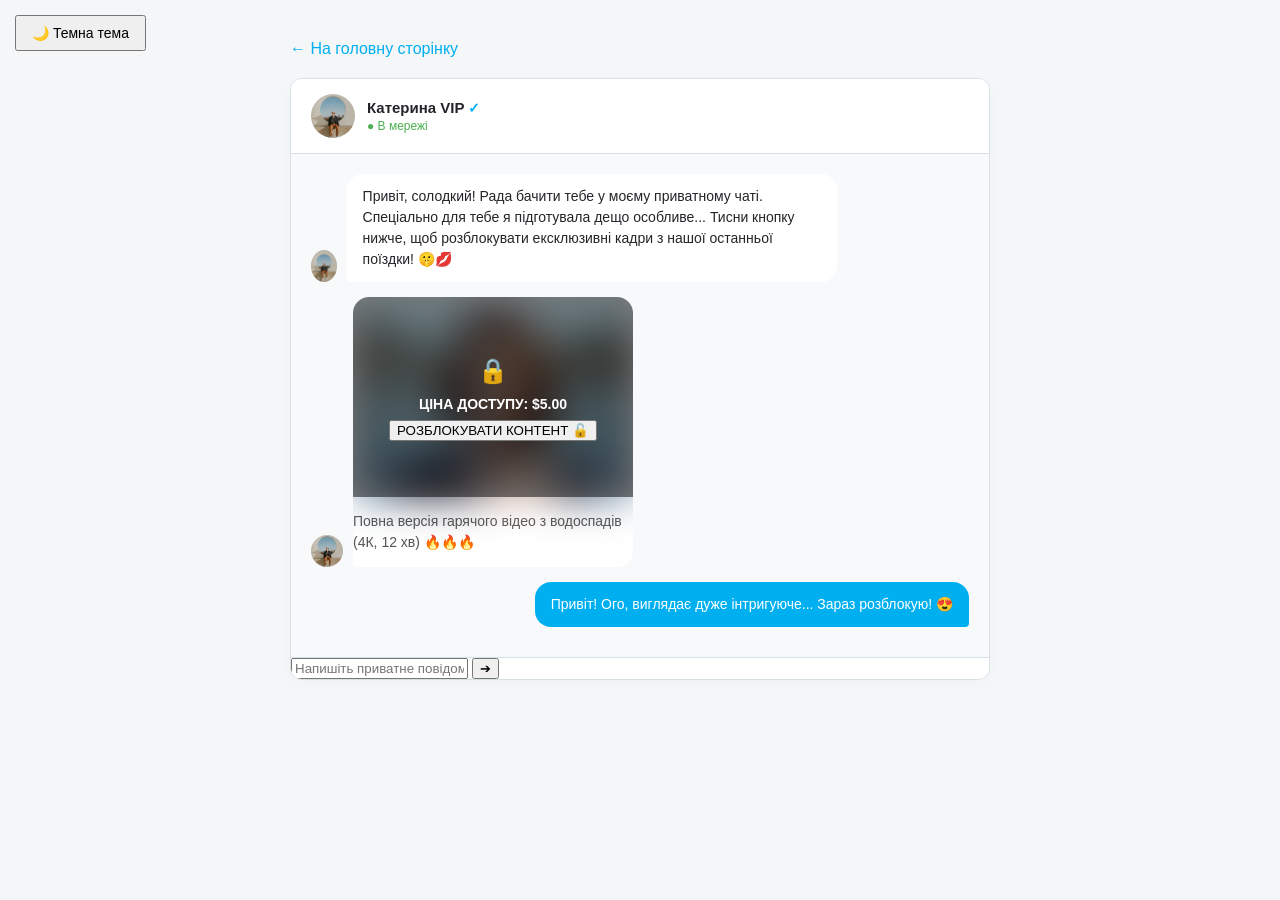
==== chat.html @ 8ea35dae "Add files via upload" ====
<!DOCTYPE html>
<html lang="uk">
<head>
    <meta charset="UTF-8">
    <meta name="viewport" content="width=device-width, initial-scale=1.0">
    <title>Приватний VIP Чат - FansHub</title>
    <link rel="stylesheet" href="style.css">
</head>
<body>

    <!-- Кнопка теми -->
    <button id="theme-toggle" style="width: auto; position: absolute; top: 15px; left: 15px; padding: 8px 15px; font-size: 14px; z-index: 100;">🌙  Темна тема</button>

    <div class="chat-main-wrapper">
        <a href="index.html" class="nav-link" style="margin-bottom: 20px; display: inline-block; color: #00aff0; text-decoration: none; font-weight: 500;">← На головну сторінку</a>

        <!-- ВІКНО ЧАТУ -->
        <div class="chat-window">
            
            <!-- Шапка чату -->
            <div class="chat-header-top">
                <img src="images/1.jpg" alt="Катерина" class="chat-avatar">
                <div class="chat-user-status">
                    <h4 class="chat-title">Катерина VIP <span class="verified-badge">✓</span></h4>
                    <span class="online-indicator">● В мережі</span>
                </div>
            </div>

            <!-- Область повідомлень -->
            <div class="chat-messages-area">
                
                <!-- Повідомлення від моделі (Текст) -->
                <div class="msg-row model-msg">
                    <img src="images/1.jpg" alt="Катя" class="msg-avatar">
                    <div class="msg-bubble">Привіт, солодкий! Рада бачити тебе у моєму приватному чаті. Спеціально для тебе я підготувала дещо особливе... Тисни кнопку нижче, щоб розблокувати ексклюзивні кадри з нашої останньої поїздки! 🤫💋</div>
                </div>

                <!-- ПЛАТНЕ ПОВІДОМЛЕННЯ (PPV LOCK) -->
                <div class="msg-row model-msg">
                    <img src="images/1.jpg" alt="Катя" class="msg-avatar">
                    <div class="msg-bubble ppv-bubble">
                        <div class="ppv-lock-media">
                            <img src="images/3.jpg" alt="Заблоковано контент" class="ppv-blur-img">
                            <div class="ppv-overlay">
                                <span class="ppv-icon">🔒</span>
                                <p class="ppv-price">ЦІНА ДОСТУПУ: $5.00</p>
                                <button class="ppv-unlock-btn" onclick="alert('Інтеграція: Перенаправлення на оплату $5.00')">РОЗБЛОКУВАТИ КОНТЕНТ 🔓</button>
                            </div>
                        </div>
                        <p class="ppv-caption">Повна версія гарячого відео з водоспадів (4К, 12 хв) 🔥🔥🔥</p>
                    </div>
                </div>

                <!-- Повідомлення від користувача (Клієнта) -->
                <div class="msg-row user-msg">
                    <div class="msg-bubble">Привіт! Ого, виглядає дуже інтригуюче... Зараз розблокую! 😍</div>
                </div>

            </div>

            <!-- Панель введення тексту -->
            <div class="chat-input-bar">
                <input type="text" placeholder="Напишіть приватне повідомлення Катерині...">
                <button class="send-msg-btn" onclick="alert('Для відправки повідомлень необхідно поповнити баланс коистувача!')">➔</button>
            </div>

        </div>
    </div>

    <!-- Завантажуємо базові світлі кольори для чату -->
    <style>
        body { background-color: #f4f6f8; }
        .chat-window { background-color: #ffffff; border: 1px solid #d8e1e6; }
        .chat-header-top { border-bottom: 1px solid #d8e1e6; background-color: #ffffff; }
        .chat-title { color: #242529; }
        .chat-messages-area { background-color: #f8f9fa; }
        .msg-bubble:not(.user-msg .msg-bubble) { background-color: #ffffff; color: #242529; }
        .ppv-caption { color: #555555; }
        .chat-input-bar { background-color: #ffffff; border-top: 1px solid #d8e1e6; }
    </style>

    <!-- Автономний скрипт для миттєвого фарбування чату -->
    <script>
        document.addEventListener('DOMContentLoaded', function() {
            const btn = document.getElementById('theme-toggle');
            
            function applyDark() {
                document.body.classList.add('dark-mode');
                document.body.style.backgroundColor = "#101215";
                
                const chatWindow = document.querySelector('.chat-window');
                if (chatWindow) chatWindow.style.borderColor = "#2f3336";
                
                const chatHeader = document.querySelector('.chat-header-top');
                if (chatHeader) {
                    chatHeader.style.backgroundColor = "#16181c";
                    chatHeader.style.borderBottomColor = "#2f3336";
                }
                
                const chatTitle = document.querySelector('.chat-title');
                if (chatTitle) chatTitle.style.color = "#ffffff";
                
                const chatArea = document.querySelector('.chat-messages-area');
                if (chatArea) chatArea.style.backgroundColor = "#101215";
                
                const modelBubbles = document.querySelectorAll('.msg-bubble:not(.user-msg .msg-bubble)');
                modelBubbles.forEach(b => b.style.backgroundColor = "#16181c");
                modelBubbles.forEach(b => b.style.color = "#ffffff");
                
                const ppvCaptions = document.querySelectorAll('.ppv-caption');
                ppvCaptions.forEach(c => c.style.color = "#8c9ba5");
                
                const chatInputBar = document.querySelector('.chat-input-bar');
                if (chatInputBar) {
                    chatInputBar.style.backgroundColor = "#16181c";
                    chatInputBar.style.borderTopColor = "#2f3336";
                }
                
                const inputField = document.querySelector('.chat-input-bar input');
                if (inputField) {
                    inputField.style.backgroundColor = "#101215";
                    inputField.style.borderColor = "#2f3336";
                    inputField.style.color = "#ffffff";
                }

                if (btn) btn.textContent = '☀️ Світла тема';
                localStorage.setItem('dark-mode', 'enabled');
            }

            function applyLight() {
                document.body.classList.remove('dark-mode');
                document.body.style.backgroundColor = "";
                
                const chatWindow = document.querySelector('.chat-window');
                if (chatWindow) chatWindow.style.borderColor = "";
                
                const chatHeader = document.querySelector('.chat-header-top');
                if (chatHeader) {
                    chatHeader.style.backgroundColor = "";
                    chatHeader.style.borderBottomColor = "";
                }
                
                const chatTitle = document.querySelector('.chat-title');
                if (chatTitle) chatTitle.style.color = "";
                
                const chatArea = document.querySelector('.chat-messages-area');
                if (chatArea) chatArea.style.backgroundColor = "";
                
                const modelBubbles = document.querySelectorAll('.msg-bubble:not(.user-msg .msg-bubble)');
                modelBubbles.forEach(b => b.style.backgroundColor = "");
                modelBubbles.forEach(b => b.style.color = "");
                
                const ppvCaptions = document.querySelectorAll('.ppv-caption');
                ppvCaptions.forEach(c => c.style.color = "");
                
                const chatInputBar = document.querySelector('.chat-input-bar');
                if (chatInputBar) {
                    chatInputBar.style.backgroundColor = "";
                    chatInputBar.style.borderTopColor = "";
                }
                
                const inputField = document.querySelector('.chat-input-bar input');
                if (inputField) {
                    inputField.style.backgroundColor = "";
                    inputField.style.borderColor = "";
                    inputField.style.color = "";
                }

                if (btn) btn.textContent = '🌙 Темна тема';
                localStorage.setItem('dark-mode', 'disabled');
            }

            if (localStorage.getItem('dark-mode') === 'enabled') {
                applyDark();
            }

            if (btn) {
                btn.addEventListener('click', function() {
                    if (!document.body.classList.contains('dark-mode')) {
                        applyDark();
                    } else {
                        applyLight();
                    }
                });
            }
        });
    </script>

    <script src="script.js"></script>
</body>
</html>
---- style.css ----
/* ==========================================================================
   1. ЗАГАЛЬНІ НАЛАШТУВАННЯ
   ========================================================================== */
body {
    font-family: 'Segoe UI', Tahoma, Geneva, Verdana, sans-serif;
    background-color: #f4f6f8;
    margin: 0;
    padding: 0;
    transition: all 0.3s ease;
}

/* ==========================================================================
   2. ВЕРХНЯ ЧАСТИНА (РЕЄСТРАЦІЯ ТА БАНЕР)
   ========================================================================== */
.top-section {
    background: linear-gradient(135deg, #00aff0 0%, #007bb6 100%);
    color: white;
    padding: 60px 20px;
    width: 100%;
    box-sizing: border-box;
    display: flex;
    justify-content: center;
}

.top-container {
    width: 100%;
    max-width: 1100px;
    display: flex;
    justify-content: space-between;
    align-items: center;
    gap: 40px;
}

.auth-box {
    background-color: #ffffff;
    color: #333333;
    padding: 30px;
    border-radius: 12px;
    box-shadow: 0 10px 30px rgba(0,0,0,0.1);
    width: 100%;
    max-width: 400px;
    box-sizing: border-box;
    transition: all 0.3s ease;
}

.brand-logo {
    font-size: 28px;
    font-weight: 900;
    color: #00aff0;
    margin-bottom: 10px;
}

.auth-box h3 { margin-top: 0; margin-bottom: 20px; font-size: 16px; color: #555555; }
.input-group input { width: 100%; padding: 12px; margin-bottom: 15px; border: 1px solid #d8e1e6; border-radius: 4px; box-sizing: border-box; font-size: 15px; }
.input-group input:focus { border-color: #00aff0; outline: none; }
.primary-btn { width: 100%; background-color: #00aff0; color: white; padding: 14px; border: none; border-radius: 25px; font-size: 14px; font-weight: bold; cursor: pointer; margin-bottom: 15px; }
.primary-btn:hover { background-color: #008ec3; }
.social-login { display: flex; gap: 10px; }
.social-btn { flex: 1; padding: 10px; border: 1px solid #d8e1e6; border-radius: 25px; font-size: 13px; font-weight: bold; cursor: pointer; background: white; }
.google-btn { color: #4285f4; border-color: #4285f4; }
.twitter-btn { color: #1da1f2; border-color: #1da1f2; }
.banner-box { flex: 1; max-width: 550px; }
.ad-badge { background-color: rgba(255, 255, 255, 0.2); display: inline-block; padding: 4px 10px; border-radius: 4px; font-size: 11px; font-weight: bold; letter-spacing: 1px; margin-bottom: 15px; }
.banner-box h1 { font-size: 32px; color: white; text-align: left; margin-bottom: 15px; line-height: 1.3; }
.banner-text { font-size: 15px; line-height: 1.6; opacity: 0.9; margin-bottom: 20px; }
.ad-banner-mock { background: linear-gradient(90deg, #ff416c, #ff4b2b); padding: 15px; border-radius: 8px; text-align: center; font-weight: bold; font-size: 14px; box-shadow: 0 4px 15px rgba(255, 65, 108, 0.3); }

/* ==========================================================================
   3. ОНОВЛЕНА СТРІЧКА ПОСТІВ
   ========================================================================== */
.bottom-section {
    padding: 40px 20px;
    display: flex;
    flex-direction: column;
    align-items: center;
    justify-content: center;
    box-sizing: border-box;
    width: 100%;
}

.bottom-section h2 {
    color: #8c9ba5;
    font-size: 16px;
    font-weight: 600;
    margin-bottom: 20px;
    width: 100%;
    max-width: 600px;
    text-transform: uppercase;
    letter-spacing: 0.5px;
}

.feed-container {
    width: 100%;
    max-width: 600px;
    display: flex;
    flex-direction: column;
    gap: 30px;
    box-sizing: border-box;
    margin: 0 auto;
}

.post-card {
    background-color: #ffffff;
    border: 1px solid #d8e1e6;
    border-radius: 12px;
    padding: 0 !important;
    margin: 0;
    overflow: hidden;
    box-sizing: border-box;
    width: 100%;
    transition: all 0.3s ease;
}

.post-content-wrapper {
    padding: 16px;
    box-sizing: border-box;
}

.post-header {
    display: flex;
    align-items: center;
    justify-content: space-between;
    margin-bottom: 12px;
}

.post-header-left { display: flex; align-items: center; gap: 12px; }
.post-mini-avatar { width: 48px; height: 48px; border-radius: 50%; object-fit: cover; }
.post-user-info h4 { margin: 0; font-size: 15px; font-weight: 700; color: #242529; display: flex; align-items: center; gap: 4px; }
.verified-badge { color: #00aff0; font-size: 14px; }
.username { font-size: 13px; color: #8c9ba5; display: block; font-weight: 400; }
.post-time { font-size: 13px; color: #8c9ba5; }
.post-caption { font-size: 14px; color: #242529; line-height: 1.5; margin: 0; }
.post-caption a { color: #00aff0; text-decoration: none; font-weight: 500; }
.post-caption a:hover { text-decoration: underline; }

.profile-banner-container { width: 100%; height: 160px; overflow: hidden; border-bottom: 1px solid #d8e1e6; margin: 0; }
.profile-banner-img { width: 100%; height: 100%; object-fit: cover; }
/* Ефект плавного збільшення та руху банера при наведенні на картку */
.profile-banner-img {
    transition: transform 0.5s ease; /* Додаємо плавність, якщо її немає */
}

.post-card:hover .profile-banner-img {
    transform: scale(1.04); /* Слегка збільшуємо банер при наведенні на пост */
}

.media-lock-container, .video-container { position: relative; width: 100% !important; height: 380px !important; overflow: hidden; margin: 0; padding: 0; }
.locked-media, .open-video { width: 100% !important; height: 100% !important; object-fit: cover !important; display: block; }

.lock-overlay {
    position: absolute; top: 0; left: 0; width: 100%; height: 100%;
    background-color: rgba(0, 0, 0, 0.45); display: flex; flex-direction: column;
    align-items: center; justify-content: center; gap: 10px; color: white;
}
.lock-icon { font-size: 36px; }
.lock-text { font-size: 14px; font-weight: 600; letter-spacing: 0.5px; }

/* ПАНЕЛЬ ВЗАЄМОДІЇ (ЛАЙКИ) */
.post-actions-bar {
    display: flex; align-items: center; gap: 25px; padding: 14px 16px;
    border-top: 1px solid #d8e1e6; box-sizing: border-box; background-color: #ffffff;
    transition: background-color 0.3s ease;
}
.action-item { display: flex; align-items: center; gap: 6px; cursor: pointer; user-select: none; }
.action-icon { font-size: 18px; transition: transform 0.2s ease; }
.action-item:hover .action-icon { transform: scale(1.2); }
.action-count, .action-text { font-size: 13px; font-weight: 600; color: #8c9ba5; }
.like-item:hover .action-count { color: #ff416c; }
.comment-item:hover .action-count { color: #00aff0; }
.star-item:hover .action-text { color: #ff9800; }

/* ==========================================================================
   4. КНОПКА "ПОКАЗАТИ ЩЕ" ТА ПІДВАЛ
   ========================================================================== */
.load-more-container { width: 100%; display: flex; justify-content: center; padding: 30px 0; background-color: #f4f6f8; transition: background-color 0.3s ease; }
.load-more-btn {
    width: auto !important; background: transparent !important; color: #00aff0 !important;
    border: 1px solid #00aff0 !important; padding: 10px 24px !important; font-size: 13px !important;
    font-weight: bold !important; border-radius: 20px !important; cursor: pointer; box-shadow: none !important;
}
.load-more-btn:hover { background-color: rgba(0, 175, 240, 0.05) !important; }

.site-footer { background-color: #ffffff; border-top: 1px solid #d8e1e6; padding: 40px 20px; width: 100%; box-sizing: border-box; display: flex; justify-content: center; transition: all 0.3s ease; }
.footer-container { width: 100%; max-width: 1100px; display: flex; justify-content: space-between; gap: 20px; }
.footer-column { flex: 1; display: flex; flex-direction: column; gap: 12px; }
.footer-column a, .footer-column p { font-size: 13px; color: #8c9ba5; text-decoration: none; margin: 0; }
.footer-column a:hover { color: #00aff0; }
.footer-column .copyright { font-weight: bold; }
.footer-socials { display: flex; gap: 15px; margin-top: 5px; }
.language-selector select { width: auto !important; padding: 6px 10px !important; font-size: 12px !important; color: #8c9ba5 !important; border: 1px solid #d8e1e6 !important; border-radius: 4px !important; background-color: #ffffff; cursor: pointer; }

/* ==========================================================================
   5. СТИЛІ ДЛЯ ПРИВАТНОГО ЧАТУ
   ========================================================================== */
.chat-main-wrapper { width: 100%; max-width: 700px; margin: 40px auto; }
.chat-window { background-color: #ffffff; border: 1px solid #d8e1e6; border-radius: 12px; overflow: hidden; display: flex; flex-direction: column; height: 600px; box-shadow: 0 4px 15px rgba(0,0,0,0.02); }
.chat-header-top { display: flex; align-items: center; gap: 12px; padding: 15px 20px; border-bottom: 1px solid #d8e1e6; }
.chat-avatar { width: 44px; height: 44px; border-radius: 50%; object-fit: cover; }
.chat-user-status h4 { margin: 0; font-size: 15px; font-weight: 700; color: #242529; }
.online-indicator { font-size: 12px; color: #4caf50; font-weight: 500; }
.chat-messages-area { flex: 1; padding: 20px; overflow-y: auto; background-color: #f8f9fa; display: flex; flex-direction: column; gap: 15px; }
.msg-row { display: flex; align-items: flex-end; gap: 10px; max-width: 80%; }
.msg-avatar { width: 32px; height: 32px; border-radius: 50%; object-fit: cover; }
.msg-bubble { background-color: #ffffff; padding: 12px 16px; border-radius: 16px 16px 16px 4px; font-size: 14px; color: #242529; line-height: 1.5; }
.user-msg { align-self: flex-end; flex-direction: row-reverse; }
.user-msg .msg-bubble { background-color: #00aff0; color: white; border-radius: 16px 16px 4px 16px; }
.ppv-bubble { padding: 0; overflow: hidden; width: 280px; }
.ppv-lock-media { position: relative; width: 100%; height: 200px; }
.ppv-blur-img { width: 100%; height: 100%; object-fit: cover; filter: blur(20px); }
.ppv-overlay { position: absolute; top: 0; left: 0; width: 100%; height: 100%; background-color: rgba(0,0,0,0.5); display: flex; flex-direction: column; align-items: center; justify-content: center; gap: 5px; }
.ppv-icon { font-size: 24px; }
.ppv-price { margin: 0; color: white; font-weight: bold; font-size: 14px; }
/* АДАПТАЦІЯ ТЕМНОЇ ТЕМИ ДЛЯ КАБІНЕТУ АВТОРА */
body.dark-mode .stat-card, 
body.dark-mode .upload-section, 
body.dark-mode .payout-section { 
    background-color: #16181c !important; 
    border-color: #2f3336 !important; 
}
body.dark-mode .upload-section label, 
body.dark-mode .payout-section label { 
    color: #8c9ba5 !important; 
}
body.dark-mode .upload-section textarea, 
body.dark-mode .upload-section input, 
body.dark-mode .upload-section select, 
body.dark-mode .payout-section input, 
body.dark-mode .payout-section select { 
    background-color: #101215 !important; 
    border-color: #2f3336 !important; 
    color: white !important; 
}
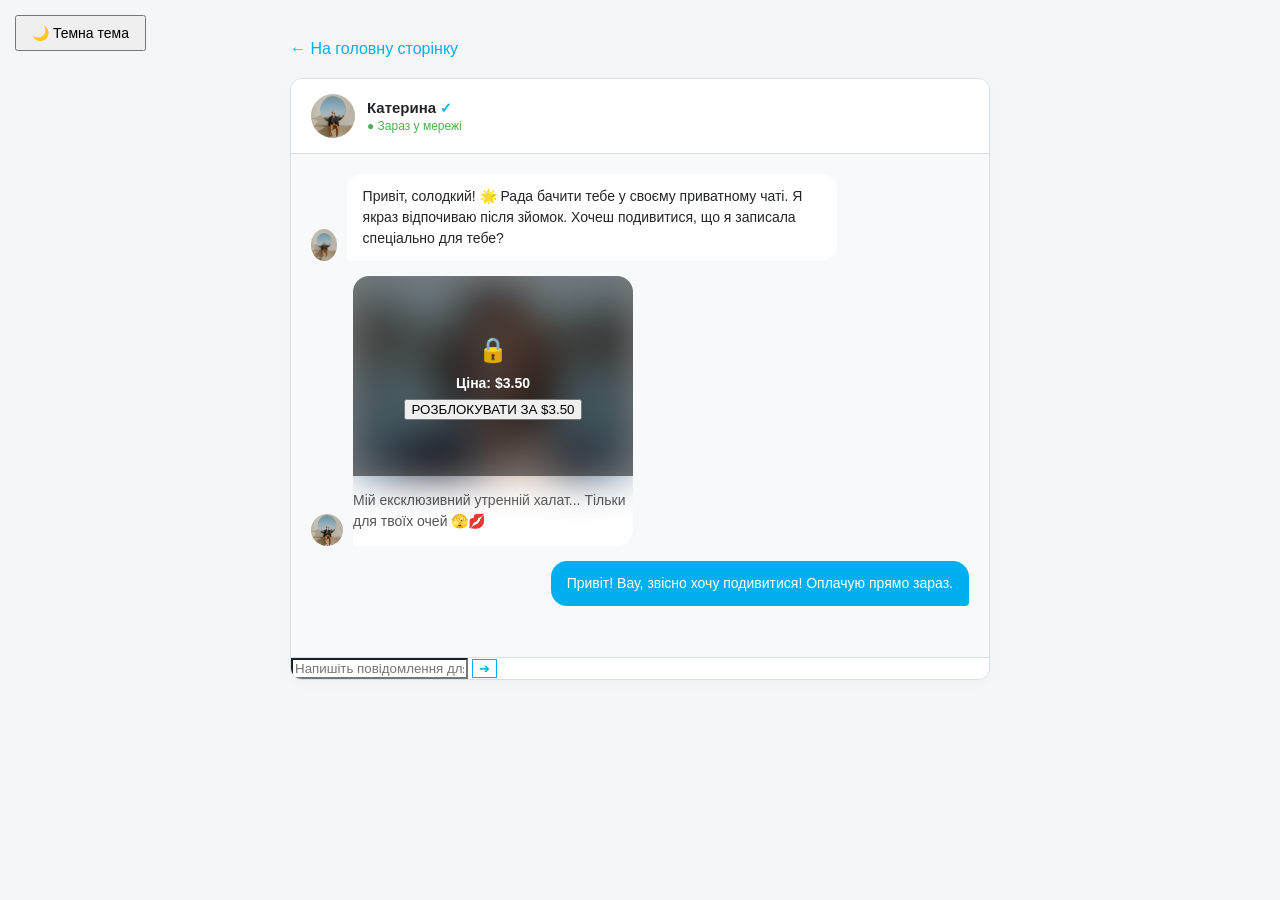
==== commit 614d26be: "Add files via upload" ====
--- a/chat.html
+++ b/chat.html
@@ -9,7 +9,7 @@
 <body>
 
     <!-- Кнопка теми -->
-    <button id="theme-toggle" style="width: auto; position: absolute; top: 15px; left: 15px; padding: 8px 15px; font-size: 14px; z-index: 100;">🌙  Темна тема</button>
+    <button id="theme-toggle" style="width: auto; position: absolute; top: 15px; left: 15px; padding: 8px 15px; font-size: 14px; z-index: 100;">🌙 Темна тема</button>
 
     <div class="chat-main-wrapper">
         <a href="index.html" class="nav-link" style="margin-bottom: 20px; display: inline-block; color: #00aff0; text-decoration: none; font-weight: 500;">← На головну сторінку</a>
@@ -21,8 +21,8 @@
             <div class="chat-header-top">
                 <img src="images/1.jpg" alt="Катерина" class="chat-avatar">
                 <div class="chat-user-status">
-                    <h4 class="chat-title">Катерина VIP <span class="verified-badge">✓</span></h4>
-                    <span class="online-indicator">● В мережі</span>
+                    <h4 class="chat-title">Катерина <span class="verified-badge">✓</span></h4>
+                    <span class="online-indicator">● Зараз у мережі</span>
                 </div>
             </div>
 
@@ -32,7 +32,7 @@
                 <!-- Повідомлення від моделі (Текст) -->
                 <div class="msg-row model-msg">
                     <img src="images/1.jpg" alt="Катя" class="msg-avatar">
-                    <div class="msg-bubble">Привіт, солодкий! Рада бачити тебе у моєму приватному чаті. Спеціально для тебе я підготувала дещо особливе... Тисни кнопку нижче, щоб розблокувати ексклюзивні кадри з нашої останньої поїздки! 🤫💋</div>
+                    <div class="msg-bubble text-content">Привіт, солодкий! 🌟 Рада бачити тебе у своєму приватному чаті. Я якраз відпочиваю після зйомок. Хочеш подивитися, що я записала спеціально для тебе?</div>
                 </div>
 
                 <!-- ПЛАТНЕ ПОВІДОМЛЕННЯ (PPV LOCK) -->
@@ -43,25 +43,25 @@
                             <img src="images/3.jpg" alt="Заблоковано контент" class="ppv-blur-img">
                             <div class="ppv-overlay">
                                 <span class="ppv-icon">🔒</span>
-                                <p class="ppv-price">ЦІНА ДОСТУПУ: $5.00</p>
-                                <button class="ppv-unlock-btn" onclick="alert('Інтеграція: Перенаправлення на оплату $5.00')">РОЗБЛОКУВАТИ КОНТЕНТ 🔓</button>
+                                <p class="ppv-price">Ціна: $3.50</p>
+                                <button class="ppv-unlock-btn" onclick="alert('Інтеграція: Перенаправлення на оплату $3.50')">РОЗБЛОКУВАТИ ЗА $3.50</button>
                             </div>
                         </div>
-                        <p class="ppv-caption">Повна версія гарячого відео з водоспадів (4К, 12 хв) 🔥🔥🔥</p>
+                        <p class="ppv-caption text-content">Мій ексклюзивний утренній халат... Тільки для твоїх очей 🫣💋</p>
                     </div>
                 </div>
 
                 <!-- Повідомлення від користувача (Клієнта) -->
                 <div class="msg-row user-msg">
-                    <div class="msg-bubble">Привіт! Ого, виглядає дуже інтригуюче... Зараз розблокую! 😍</div>
+                    <div class="msg-bubble">Привіт! Вау, звісно хочу подивитися! Оплачую прямо зараз.</div>
                 </div>
 
             </div>
 
             <!-- Панель введення тексту -->
             <div class="chat-input-bar">
-                <input type="text" placeholder="Напишіть приватне повідомлення Катерині...">
-                <button class="send-msg-btn" onclick="alert('Для відправки повідомлень необхідно поповнити баланс коистувача!')">➔</button>
+                <input type="text" placeholder="Напишіть повідомлення для Катерини...">
+                <button class="send-msg-btn" onclick="alert('Для відправки повідомлень необхідно поповнити баланс користувача!')">➔</button>
             </div>
 
         </div>
@@ -77,9 +77,11 @@
         .msg-bubble:not(.user-msg .msg-bubble) { background-color: #ffffff; color: #242529; }
         .ppv-caption { color: #555555; }
         .chat-input-bar { background-color: #ffffff; border-top: 1px solid #d8e1e6; }
+        .chat-input-bar input { background-color: #ffffff; color: #242529; }
+        .send-msg-btn { background-color: #ffffff; color: #00aff0; border: 1px solid #00aff0; }
     </style>
 
-    <!-- Автономний скрипт для миттєвого фарбування чату -->
+    <!-- Автономний скрипт для миттєвого та бездоганного фарбування чату -->
     <script>
         document.addEventListener('DOMContentLoaded', function() {
             const btn = document.getElementById('theme-toggle');
@@ -103,13 +105,20 @@
                 const chatArea = document.querySelector('.chat-messages-area');
                 if (chatArea) chatArea.style.backgroundColor = "#101215";
                 
+                // Перефарбовуємо хмаринки повідомлень моделі та текст всередині них
                 const modelBubbles = document.querySelectorAll('.msg-bubble:not(.user-msg .msg-bubble)');
-                modelBubbles.forEach(b => b.style.backgroundColor = "#16181c");
-                modelBubbles.forEach(b => b.style.color = "#ffffff");
+                modelBubbles.forEach(b => {
+                    b.style.backgroundColor = "#16181c";
+                    b.style.color = "#ffffff";
+                });
+
+                const allTexts = document.querySelectorAll('.text-content');
+                allTexts.forEach(t => t.style.color = "#ffffff");
                 
                 const ppvCaptions = document.querySelectorAll('.ppv-caption');
                 ppvCaptions.forEach(c => c.style.color = "#8c9ba5");
                 
+                // Перефарбовуємо нижню панель введення
                 const chatInputBar = document.querySelector('.chat-input-bar');
                 if (chatInputBar) {
                     chatInputBar.style.backgroundColor = "#16181c";
@@ -123,6 +132,13 @@
                     inputField.style.color = "#ffffff";
                 }
 
+                const sendBtn = document.querySelector('.send-msg-btn');
+                if (sendBtn) {
+                    sendBtn.style.backgroundColor = "#101215";
+                    sendBtn.style.borderColor = "#2f3336";
+                    sendBtn.style.color = "#ffffff";
+                }
+
                 if (btn) btn.textContent = '☀️ Світла тема';
                 localStorage.setItem('dark-mode', 'enabled');
             }
@@ -147,8 +163,13 @@
                 if (chatArea) chatArea.style.backgroundColor = "";
                 
                 const modelBubbles = document.querySelectorAll('.msg-bubble:not(.user-msg .msg-bubble)');
-                modelBubbles.forEach(b => b.style.backgroundColor = "");
-                modelBubbles.forEach(b => b.style.color = "");
+                modelBubbles.forEach(b => {
+                    b.style.backgroundColor = "";
+                    b.style.color = "";
+                });
+
+                const allTexts = document.querySelectorAll('.text-content');
+                allTexts.forEach(t => t.style.color = "");
                 
                 const ppvCaptions = document.querySelectorAll('.ppv-caption');
                 ppvCaptions.forEach(c => c.style.color = "");
@@ -164,6 +185,13 @@
                     inputField.style.backgroundColor = "";
                     inputField.style.borderColor = "";
                     inputField.style.color = "";
+                }
+
+                const sendBtn = document.querySelector('.send-msg-btn');
+                if (sendBtn) {
+                    sendBtn.style.backgroundColor = "";
+                    sendBtn.style.borderColor = "";
+                    sendBtn.style.color = "";
                 }
 
                 if (btn) btn.textContent = '🌙 Темна тема';
@@ -187,5 +215,3 @@
     </script>
 
     <script src="script.js"></script>
-</body>
-</html>
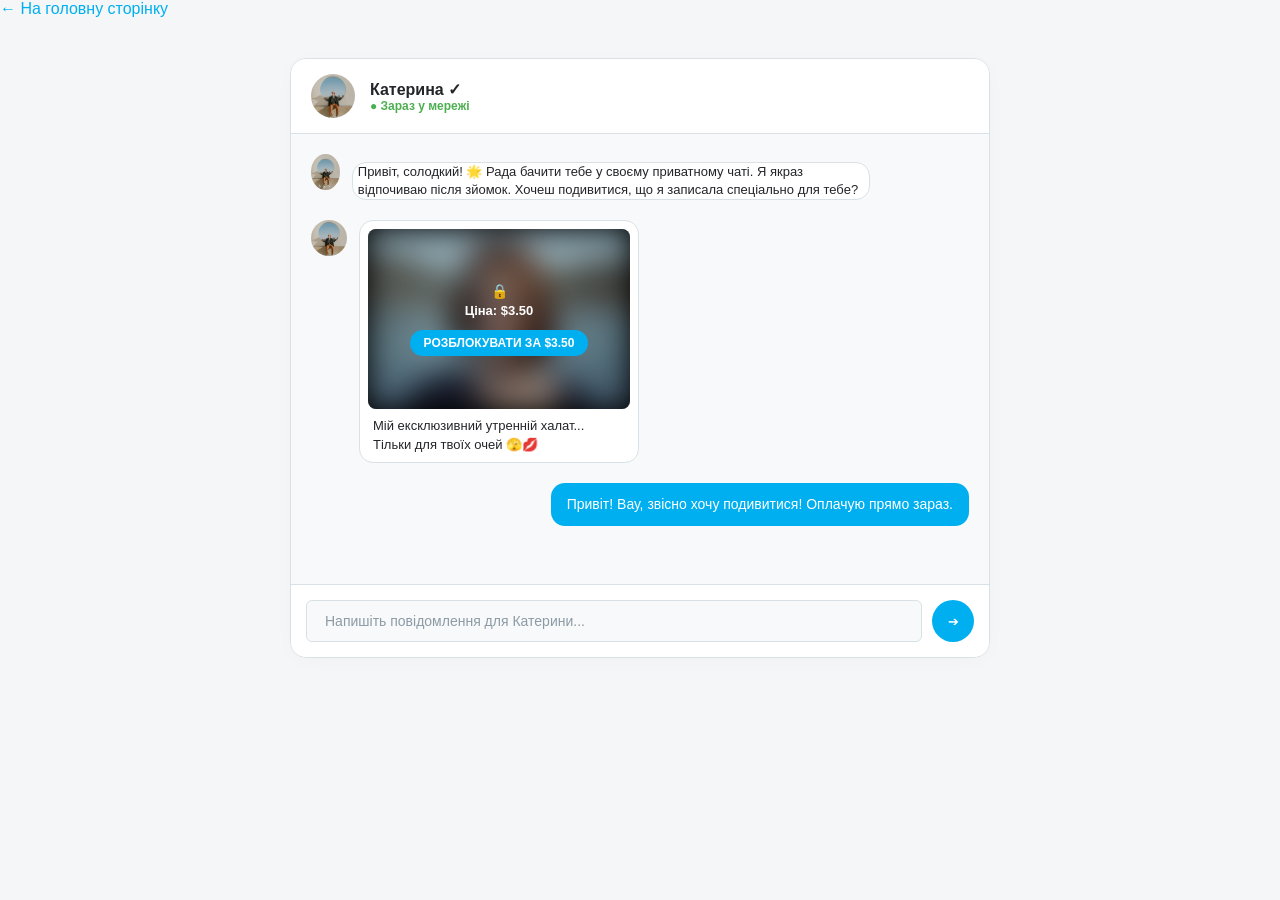
==== commit 2b726e25: "Add files via upload" ====
--- a/chat.html
+++ b/chat.html
@@ -8,11 +8,10 @@
 </head>
 <body>
 
-    <!-- Кнопка теми -->
-    <button id="theme-toggle" style="width: auto; position: absolute; top: 15px; left: 15px; padding: 8px 15px; font-size: 14px; z-index: 100;">🌙 Темна тема</button>
+  
 
     <div class="chat-main-wrapper">
-        <a href="index.html" class="nav-link" style="margin-bottom: 20px; display: inline-block; color: #00aff0; text-decoration: none; font-weight: 500;">← На головну сторінку</a>
+        <a href="index.html" class="nav-link" style="margin-bottom: 40px; display: inline-block; color: #00aff0; text-decoration: none; font-weight: 500;">← На головну сторінку</a>
 
         <!-- ВІКНО ЧАТУ -->
         <div class="chat-window">
@@ -81,137 +80,8 @@
         .send-msg-btn { background-color: #ffffff; color: #00aff0; border: 1px solid #00aff0; }
     </style>
 
-    <!-- Автономний скрипт для миттєвого та бездоганного фарбування чату -->
-    <script>
-        document.addEventListener('DOMContentLoaded', function() {
-            const btn = document.getElementById('theme-toggle');
-            
-            function applyDark() {
-                document.body.classList.add('dark-mode');
-                document.body.style.backgroundColor = "#101215";
-                
-                const chatWindow = document.querySelector('.chat-window');
-                if (chatWindow) chatWindow.style.borderColor = "#2f3336";
-                
-                const chatHeader = document.querySelector('.chat-header-top');
-                if (chatHeader) {
-                    chatHeader.style.backgroundColor = "#16181c";
-                    chatHeader.style.borderBottomColor = "#2f3336";
-                }
-                
-                const chatTitle = document.querySelector('.chat-title');
-                if (chatTitle) chatTitle.style.color = "#ffffff";
-                
-                const chatArea = document.querySelector('.chat-messages-area');
-                if (chatArea) chatArea.style.backgroundColor = "#101215";
-                
-                // Перефарбовуємо хмаринки повідомлень моделі та текст всередині них
-                const modelBubbles = document.querySelectorAll('.msg-bubble:not(.user-msg .msg-bubble)');
-                modelBubbles.forEach(b => {
-                    b.style.backgroundColor = "#16181c";
-                    b.style.color = "#ffffff";
-                });
 
-                const allTexts = document.querySelectorAll('.text-content');
-                allTexts.forEach(t => t.style.color = "#ffffff");
-                
-                const ppvCaptions = document.querySelectorAll('.ppv-caption');
-                ppvCaptions.forEach(c => c.style.color = "#8c9ba5");
-                
-                // Перефарбовуємо нижню панель введення
-                const chatInputBar = document.querySelector('.chat-input-bar');
-                if (chatInputBar) {
-                    chatInputBar.style.backgroundColor = "#16181c";
-                    chatInputBar.style.borderTopColor = "#2f3336";
-                }
-                
-                const inputField = document.querySelector('.chat-input-bar input');
-                if (inputField) {
-                    inputField.style.backgroundColor = "#101215";
-                    inputField.style.borderColor = "#2f3336";
-                    inputField.style.color = "#ffffff";
-                }
-
-                const sendBtn = document.querySelector('.send-msg-btn');
-                if (sendBtn) {
-                    sendBtn.style.backgroundColor = "#101215";
-                    sendBtn.style.borderColor = "#2f3336";
-                    sendBtn.style.color = "#ffffff";
-                }
-
-                if (btn) btn.textContent = '☀️ Світла тема';
-                localStorage.setItem('dark-mode', 'enabled');
-            }
-
-            function applyLight() {
-                document.body.classList.remove('dark-mode');
-                document.body.style.backgroundColor = "";
-                
-                const chatWindow = document.querySelector('.chat-window');
-                if (chatWindow) chatWindow.style.borderColor = "";
-                
-                const chatHeader = document.querySelector('.chat-header-top');
-                if (chatHeader) {
-                    chatHeader.style.backgroundColor = "";
-                    chatHeader.style.borderBottomColor = "";
-                }
-                
-                const chatTitle = document.querySelector('.chat-title');
-                if (chatTitle) chatTitle.style.color = "";
-                
-                const chatArea = document.querySelector('.chat-messages-area');
-                if (chatArea) chatArea.style.backgroundColor = "";
-                
-                const modelBubbles = document.querySelectorAll('.msg-bubble:not(.user-msg .msg-bubble)');
-                modelBubbles.forEach(b => {
-                    b.style.backgroundColor = "";
-                    b.style.color = "";
-                });
-
-                const allTexts = document.querySelectorAll('.text-content');
-                allTexts.forEach(t => t.style.color = "");
-                
-                const ppvCaptions = document.querySelectorAll('.ppv-caption');
-                ppvCaptions.forEach(c => c.style.color = "");
-                
-                const chatInputBar = document.querySelector('.chat-input-bar');
-                if (chatInputBar) {
-                    chatInputBar.style.backgroundColor = "";
-                    chatInputBar.style.borderTopColor = "";
-                }
-                
-                const inputField = document.querySelector('.chat-input-bar input');
-                if (inputField) {
-                    inputField.style.backgroundColor = "";
-                    inputField.style.borderColor = "";
-                    inputField.style.color = "";
-                }
-
-                const sendBtn = document.querySelector('.send-msg-btn');
-                if (sendBtn) {
-                    sendBtn.style.backgroundColor = "";
-                    sendBtn.style.borderColor = "";
-                    sendBtn.style.color = "";
-                }
-
-                if (btn) btn.textContent = '🌙 Темна тема';
-                localStorage.setItem('dark-mode', 'disabled');
-            }
-
-            if (localStorage.getItem('dark-mode') === 'enabled') {
-                applyDark();
-            }
-
-            if (btn) {
-                btn.addEventListener('click', function() {
-                    if (!document.body.classList.contains('dark-mode')) {
-                        applyDark();
-                    } else {
-                        applyLight();
-                    }
-                });
-            }
-        });
+       
     </script>
 
     <script src="script.js"></script>
--- a/style.css
+++ b/style.css
@@ -1,232 +1,111 @@
 /* ==========================================================================
-   1. ЗАГАЛЬНІ НАЛАШТУВАННЯ
+   1. ГЛОБАЛЬНІ СВІТЛІ СТИЛІ ТА КНОПКИ (ONLYFANS STYLE)
    ========================================================================== */
+* { margin: 0; padding: 0; box-sizing: border-box; }
 body {
-    font-family: 'Segoe UI', Tahoma, Geneva, Verdana, sans-serif;
-    background-color: #f4f6f8;
-    margin: 0;
-    padding: 0;
-    transition: all 0.3s ease;
+    font-family: -apple-system, BlinkMacSystemFont, "Segoe UI", Roboto, Helvetica, Arial, sans-serif;
+    background-color: #f4f6f8 !important; color: #242529 !important;
 }
+a { color: #00aff0; text-decoration: none; }
+a:hover { text-decoration: underline; }
+input, textarea, select { 
+    font-family: inherit; border-radius: 6px; outline: none; 
+    background-color: #ffffff !important; border: 1px solid #d8e1e6 !important; color: #242529 !important; 
+}
+textarea::placeholder, input::placeholder { color: #8c9ba5 !important; }
+
+.primary-btn {
+    width: 100%; background-color: #00aff0; color: white; border: none; padding: 12px;
+    font-size: 16px; font-weight: bold; border-radius: 25px; cursor: pointer; margin-bottom: 15px;
+}
+.primary-btn:hover { background-color: #008ec2; }
 
 /* ==========================================================================
-   2. ВЕРХНЯ ЧАСТИНА (РЕЄСТРАЦІЯ ТА БАНЕР)
+   2. ГОЛОВНА СТОРІНКА: ВЕРХНЯ ЧАСТИНА (РЕЄСТРАЦІЯ ТА БАННЕР)
    ========================================================================== */
-.top-section {
-    background: linear-gradient(135deg, #00aff0 0%, #007bb6 100%);
-    color: white;
-    padding: 60px 20px;
-    width: 100%;
-    box-sizing: border-box;
-    display: flex;
-    justify-content: center;
-}
+.top-section { background: linear-gradient(135deg, #f4f6f8 0%, #e9ecef 100%) !important; padding: 60px 20px; border-bottom: 1px solid #d8e1e6 !important; }
+.top-container { max-width: 1100px; margin: 0 auto; display: flex; gap: 40px; align-items: center; }
+.auth-box { background-color: #ffffff !important; padding: 35px; border-radius: 16px; width: 380px; border: 1px solid #d8e1e6 !important; box-shadow: 0 10px 25px rgba(0,0,0,0.03); }
+.brand-logo { font-size: 32px; font-weight: 900; color: #00aff0; margin-bottom: 15px; letter-spacing: -1px; }
+.auth-box h3, .banner-box h1 { color: #242529 !important; }
+.auth-box h3 { font-size: 18px; margin-bottom: 25px; }
+.input-group { margin-bottom: 15px; }
+.auth-box input { width: 100%; padding: 12px 16px; font-size: 15px; }
+.social-login { display: flex; gap: 10px; }
+.social-btn { flex: 1; padding: 10px; border: 1px solid #d8e1e6 !important; background-color: #ffffff !important; color: #242529 !important; border-radius: 20px; font-weight: bold; cursor: pointer; }
 
-.top-container {
-    width: 100%;
-    max-width: 1100px;
-    display: flex;
-    justify-content: space-between;
-    align-items: center;
-    gap: 40px;
-}
+.banner-box { flex: 1; }
+.banner-box h1 { font-size: 38px; font-weight: 800; margin-bottom: 15px; }
+.banner-text { font-size: 16px; color: #5a6573 !important; line-height: 1.5; margin-bottom: 25px; }
+.ad-badge { background-color: #ff5a5f; color: white; display: inline-block; padding: 4px 8px; font-size: 11px; font-weight: bold; border-radius: 4px; margin-bottom: 15px; }
+.ad-banner-mock { background: linear-gradient(45deg, #b388ff, #ff80ab); padding: 15px; border-radius: 12px; color: white; font-weight: bold; text-align: center; }
+.banner-box p a { color: #00aff0 !important; font-size: 15px !important; font-weight: bold !important; }
+.banner-box p a:hover { color: #008ec2 !important; text-decoration: underline !important; }
+/* ==========================================================================
+   3. ЛЕНТА ПОСТІВ ТА ФУТЕР
+   ========================================================================== */
+.bottom-section { max-width: 650px; margin: 40px auto; padding: 0 20px; }
+.bottom-section h2 { font-size: 22px; margin-bottom: 25px; color: #242529 !important; }
+.feed-container { display: flex; flex-direction: column; gap: 25px; }
+.post-card { background-color: #ffffff !important; border: 1px solid #d8e1e6 !important; border-radius: 16px; overflow: hidden; }
+.profile-banner-container { height: 140px; overflow: hidden; }
+.profile-banner-img { width: 100%; height: 100%; object-fit: cover; }
+.post-content-wrapper { padding: 15px; }
+.post-header { display: flex; justify-content: space-between; align-items: center; margin-bottom: 12px; }
+.post-header-left { display: flex; align-items: center; gap: 12px; }
+.post-mini-avatar { width: 48px; height: 48px; border-radius: 50%; object-fit: cover; }
+.post-user-info h4 { font-size: 15px; color: #242529 !important; }
+.username, .post-time { font-size: 13px; color: #8c9ba5; }
+.post-caption { font-size: 15px; line-height: 1.4; color: #242529 !important; }
 
-.auth-box {
-    background-color: #ffffff;
-    color: #333333;
-    padding: 30px;
-    border-radius: 12px;
-    box-shadow: 0 10px 30px rgba(0,0,0,0.1);
-    width: 100%;
-    max-width: 400px;
-    box-sizing: border-box;
-    transition: all 0.3s ease;
-}
+.media-lock-container { position: relative; height: 400px; background-color: #000; overflow: hidden; }
+.locked-media { width: 100%; height: 100%; object-fit: cover; filter: blur(25px) brightness(0.6); transform: scale(1.1); }
+.lock-overlay { position: absolute; top: 0; left: 0; width: 100%; height: 100%; display: flex; flex-direction: column; justify-content: center; align-items: center; color: white; gap: 15px; }
+.lock-text { font-weight: bold; font-size: 14px; background: rgba(0,0,0,0.6); padding: 8px 16px; border-radius: 20px; }
 
-.brand-logo {
-    font-size: 28px;
-    font-weight: 900;
-    color: #00aff0;
-    margin-bottom: 10px;
-}
+.video-container { width: 100%; background-color: #000; }
+.open-video { width: 100%; max-height: 450px; display: block; object-fit: contain; }
+.post-actions-bar { border-top: 1px solid #d8e1e6 !important; background-color: #ffffff !important; padding: 10px 15px; gap: 20px; }
+.action-item { display: flex; align-items: center; gap: 6px; cursor: pointer; font-size: 14px; font-weight: 600; color: #5a6573 !important; }
+.action-item:hover { color: #00aff0 !important; }
+.load-more-container { text-align: center; margin: 40px 0; }
+.load-more-btn { background: transparent; border: 1px solid #00aff0; color: #00aff0; padding: 10px 30px; font-weight: bold; border-radius: 20px; cursor: pointer; }
 
-.auth-box h3 { margin-top: 0; margin-bottom: 20px; font-size: 16px; color: #555555; }
-.input-group input { width: 100%; padding: 12px; margin-bottom: 15px; border: 1px solid #d8e1e6; border-radius: 4px; box-sizing: border-box; font-size: 15px; }
-.input-group input:focus { border-color: #00aff0; outline: none; }
-.primary-btn { width: 100%; background-color: #00aff0; color: white; padding: 14px; border: none; border-radius: 25px; font-size: 14px; font-weight: bold; cursor: pointer; margin-bottom: 15px; }
-.primary-btn:hover { background-color: #008ec3; }
-.social-login { display: flex; gap: 10px; }
-.social-btn { flex: 1; padding: 10px; border: 1px solid #d8e1e6; border-radius: 25px; font-size: 13px; font-weight: bold; cursor: pointer; background: white; }
-.google-btn { color: #4285f4; border-color: #4285f4; }
-.twitter-btn { color: #1da1f2; border-color: #1da1f2; }
-.banner-box { flex: 1; max-width: 550px; }
-.ad-badge { background-color: rgba(255, 255, 255, 0.2); display: inline-block; padding: 4px 10px; border-radius: 4px; font-size: 11px; font-weight: bold; letter-spacing: 1px; margin-bottom: 15px; }
-.banner-box h1 { font-size: 32px; color: white; text-align: left; margin-bottom: 15px; line-height: 1.3; }
-.banner-text { font-size: 15px; line-height: 1.6; opacity: 0.9; margin-bottom: 20px; }
-.ad-banner-mock { background: linear-gradient(90deg, #ff416c, #ff4b2b); padding: 15px; border-radius: 8px; text-align: center; font-weight: bold; font-size: 14px; box-shadow: 0 4px 15px rgba(255, 65, 108, 0.3); }
+.site-footer { background-color: #ffffff !important; border-top: 1px solid #d8e1e6 !important; padding: 40px 20px; margin-top: 60px; }
+.footer-container { max-width: 1100px; margin: 0 auto; display: flex; justify-content: space-between; flex-wrap: wrap; gap: 20px; }
+.footer-column { display: flex; flex-direction: column; gap: 12px; }
+.footer-column a, .footer-column p { color: #5a6573 !important; font-size: 14px; }
+.copyright { font-weight: bold; color: #242529 !important; }
+.language-selector select { padding: 6px 10px; border-color: #d8e1e6 !important; background-color: #ffffff !important; color: #242529 !important; }
 
 /* ==========================================================================
-   3. ОНОВЛЕНА СТРІЧКА ПОСТІВ
+   4. ПРИВАТНИЙ VIP ЧАТ ТА КАБІНЕТ МОДЕЛІ (СВІТЛІ)
    ========================================================================== */
-.bottom-section {
-    padding: 40px 20px;
-    display: flex;
-    flex-direction: column;
-    align-items: center;
-    justify-content: center;
-    box-sizing: border-box;
-    width: 100%;
-}
+.chat-window { background-color: #ffffff !important; border: 1px solid #d8e1e6 !important; border-radius: 16px; overflow: hidden; display: flex; flex-direction: column; height: 600px; max-width: 700px !important; margin: 0 auto !important; width: 100% !important; box-shadow: 0 4px 20px rgba(0,0,0,0.02); }
+.chat-header-top { display: flex; align-items: center; gap: 15px; padding: 15px 20px; border-bottom: 1px solid #d8e1e6 !important; background-color: #ffffff !important; }
+.chat-avatar { width: 44px; height: 44px; border-radius: 50%; object-fit: cover; }
+.chat-title { font-size: 16px; font-weight: bold; color: #242529 !important; }
+.online-indicator { font-size: 12px; color: #4caf50; display: block; font-weight: 600; }
+.chat-messages-area { flex: 1; background-color: #f8f9fa !important; padding: 20px; overflow-y: auto; display: flex; flex-direction: column; gap: 20px; }
+.msg-row { display: flex; gap: 12px; max-width: 85%; }
+.model-msg { align-self: flex-start; }
+.user-msg { align-self: flex-end; flex-direction: row-reverse; }
+.msg-avatar { width: 36px; height: 36px; border-radius: 50%; object-fit: cover; }
+.msg-bubble { background-color: #ffffff !important; border: 1px solid #d8e1e6 !important; padding: 12px 16px; border-radius: 14px; font-size: 14px; line-height: 1.4; color: #242529 !important; }
+.user-msg .msg-bubble { background-color: #00aff0 !important; color: white !important; border: none !important; }
 
-.bottom-section h2 {
-    color: #8c9ba5;
-    font-size: 16px;
-    font-weight: 600;
-    margin-bottom: 20px;
-    width: 100%;
-    max-width: 600px;
-    text-transform: uppercase;
-    letter-spacing: 0.5px;
-}
+.ppv-bubble { padding: 8px !important; width: 280px; }
+.ppv-lock-media { position: relative; height: 180px; border-radius: 8px; overflow: hidden; background-color: #000; }
+.ppv-blur-img { width: 100%; height: 100%; object-fit: cover; filter: blur(15px) brightness(0.7); }
+.ppv-overlay { position: absolute; top: 0; left: 0; width: 100%; height: 100%; display: flex; flex-direction: column; justify-content: center; align-items: center; color: white; padding: 10px; text-align: center; }
+.ppv-price { font-size: 13px; font-weight: bold; margin-bottom: 10px; }
+.ppv-unlock-btn { background-color: #00aff0; color: white; border: none; padding: 6px 14px; font-size: 12px; font-weight: bold; border-radius: 15px; cursor: pointer; }
+.ppv-caption, .text-content { font-size: 13px; margin-top: 8px; padding: 0 5px; color: #242529 !important; }
 
-.feed-container {
-    width: 100%;
-    max-width: 600px;
-    display: flex;
-    flex-direction: column;
-    gap: 30px;
-    box-sizing: border-box;
-    margin: 0 auto;
-}
+.chat-input-bar { display: flex; padding: 15px; background-color: #ffffff !important; border-top: 1px solid #d8e1e6 !important; gap: 10px; align-items: center; }
+.chat-input-bar input { flex: 1; padding: 12px 18px; font-size: 14px; background-color: #f8f9fa !important; color: #242529 !important; }
+.send-msg-btn { background-color: #00aff0 !important; color: white !important; border: none !important; width: 42px; height: 42px; border-radius: 50%; cursor: pointer; display: flex; align-items: center; justify-content: center; }
 
-.post-card {
-    background-color: #ffffff;
-    border: 1px solid #d8e1e6;
-    border-radius: 12px;
-    padding: 0 !important;
-    margin: 0;
-    overflow: hidden;
-    box-sizing: border-box;
-    width: 100%;
-    transition: all 0.3s ease;
-}
-
-.post-content-wrapper {
-    padding: 16px;
-    box-sizing: border-box;
-}
-
-.post-header {
-    display: flex;
-    align-items: center;
-    justify-content: space-between;
-    margin-bottom: 12px;
-}
-
-.post-header-left { display: flex; align-items: center; gap: 12px; }
-.post-mini-avatar { width: 48px; height: 48px; border-radius: 50%; object-fit: cover; }
-.post-user-info h4 { margin: 0; font-size: 15px; font-weight: 700; color: #242529; display: flex; align-items: center; gap: 4px; }
-.verified-badge { color: #00aff0; font-size: 14px; }
-.username { font-size: 13px; color: #8c9ba5; display: block; font-weight: 400; }
-.post-time { font-size: 13px; color: #8c9ba5; }
-.post-caption { font-size: 14px; color: #242529; line-height: 1.5; margin: 0; }
-.post-caption a { color: #00aff0; text-decoration: none; font-weight: 500; }
-.post-caption a:hover { text-decoration: underline; }
-
-.profile-banner-container { width: 100%; height: 160px; overflow: hidden; border-bottom: 1px solid #d8e1e6; margin: 0; }
-.profile-banner-img { width: 100%; height: 100%; object-fit: cover; }
-/* Ефект плавного збільшення та руху банера при наведенні на картку */
-.profile-banner-img {
-    transition: transform 0.5s ease; /* Додаємо плавність, якщо її немає */
-}
-
-.post-card:hover .profile-banner-img {
-    transform: scale(1.04); /* Слегка збільшуємо банер при наведенні на пост */
-}
-
-.media-lock-container, .video-container { position: relative; width: 100% !important; height: 380px !important; overflow: hidden; margin: 0; padding: 0; }
-.locked-media, .open-video { width: 100% !important; height: 100% !important; object-fit: cover !important; display: block; }
-
-.lock-overlay {
-    position: absolute; top: 0; left: 0; width: 100%; height: 100%;
-    background-color: rgba(0, 0, 0, 0.45); display: flex; flex-direction: column;
-    align-items: center; justify-content: center; gap: 10px; color: white;
-}
-.lock-icon { font-size: 36px; }
-.lock-text { font-size: 14px; font-weight: 600; letter-spacing: 0.5px; }
-
-/* ПАНЕЛЬ ВЗАЄМОДІЇ (ЛАЙКИ) */
-.post-actions-bar {
-    display: flex; align-items: center; gap: 25px; padding: 14px 16px;
-    border-top: 1px solid #d8e1e6; box-sizing: border-box; background-color: #ffffff;
-    transition: background-color 0.3s ease;
-}
-.action-item { display: flex; align-items: center; gap: 6px; cursor: pointer; user-select: none; }
-.action-icon { font-size: 18px; transition: transform 0.2s ease; }
-.action-item:hover .action-icon { transform: scale(1.2); }
-.action-count, .action-text { font-size: 13px; font-weight: 600; color: #8c9ba5; }
-.like-item:hover .action-count { color: #ff416c; }
-.comment-item:hover .action-count { color: #00aff0; }
-.star-item:hover .action-text { color: #ff9800; }
-
-/* ==========================================================================
-   4. КНОПКА "ПОКАЗАТИ ЩЕ" ТА ПІДВАЛ
-   ========================================================================== */
-.load-more-container { width: 100%; display: flex; justify-content: center; padding: 30px 0; background-color: #f4f6f8; transition: background-color 0.3s ease; }
-.load-more-btn {
-    width: auto !important; background: transparent !important; color: #00aff0 !important;
-    border: 1px solid #00aff0 !important; padding: 10px 24px !important; font-size: 13px !important;
-    font-weight: bold !important; border-radius: 20px !important; cursor: pointer; box-shadow: none !important;
-}
-.load-more-btn:hover { background-color: rgba(0, 175, 240, 0.05) !important; }
-
-.site-footer { background-color: #ffffff; border-top: 1px solid #d8e1e6; padding: 40px 20px; width: 100%; box-sizing: border-box; display: flex; justify-content: center; transition: all 0.3s ease; }
-.footer-container { width: 100%; max-width: 1100px; display: flex; justify-content: space-between; gap: 20px; }
-.footer-column { flex: 1; display: flex; flex-direction: column; gap: 12px; }
-.footer-column a, .footer-column p { font-size: 13px; color: #8c9ba5; text-decoration: none; margin: 0; }
-.footer-column a:hover { color: #00aff0; }
-.footer-column .copyright { font-weight: bold; }
-.footer-socials { display: flex; gap: 15px; margin-top: 5px; }
-.language-selector select { width: auto !important; padding: 6px 10px !important; font-size: 12px !important; color: #8c9ba5 !important; border: 1px solid #d8e1e6 !important; border-radius: 4px !important; background-color: #ffffff; cursor: pointer; }
-
-/* ==========================================================================
-   5. СТИЛІ ДЛЯ ПРИВАТНОГО ЧАТУ
-   ========================================================================== */
-.chat-main-wrapper { width: 100%; max-width: 700px; margin: 40px auto; }
-.chat-window { background-color: #ffffff; border: 1px solid #d8e1e6; border-radius: 12px; overflow: hidden; display: flex; flex-direction: column; height: 600px; box-shadow: 0 4px 15px rgba(0,0,0,0.02); }
-.chat-header-top { display: flex; align-items: center; gap: 12px; padding: 15px 20px; border-bottom: 1px solid #d8e1e6; }
-.chat-avatar { width: 44px; height: 44px; border-radius: 50%; object-fit: cover; }
-.chat-user-status h4 { margin: 0; font-size: 15px; font-weight: 700; color: #242529; }
-.online-indicator { font-size: 12px; color: #4caf50; font-weight: 500; }
-.chat-messages-area { flex: 1; padding: 20px; overflow-y: auto; background-color: #f8f9fa; display: flex; flex-direction: column; gap: 15px; }
-.msg-row { display: flex; align-items: flex-end; gap: 10px; max-width: 80%; }
-.msg-avatar { width: 32px; height: 32px; border-radius: 50%; object-fit: cover; }
-.msg-bubble { background-color: #ffffff; padding: 12px 16px; border-radius: 16px 16px 16px 4px; font-size: 14px; color: #242529; line-height: 1.5; }
-.user-msg { align-self: flex-end; flex-direction: row-reverse; }
-.user-msg .msg-bubble { background-color: #00aff0; color: white; border-radius: 16px 16px 4px 16px; }
-.ppv-bubble { padding: 0; overflow: hidden; width: 280px; }
-.ppv-lock-media { position: relative; width: 100%; height: 200px; }
-.ppv-blur-img { width: 100%; height: 100%; object-fit: cover; filter: blur(20px); }
-.ppv-overlay { position: absolute; top: 0; left: 0; width: 100%; height: 100%; background-color: rgba(0,0,0,0.5); display: flex; flex-direction: column; align-items: center; justify-content: center; gap: 5px; }
-.ppv-icon { font-size: 24px; }
-.ppv-price { margin: 0; color: white; font-weight: bold; font-size: 14px; }
-/* АДАПТАЦІЯ ТЕМНОЇ ТЕМИ ДЛЯ КАБІНЕТУ АВТОРА */
-body.dark-mode .stat-card, 
-body.dark-mode .upload-section, 
-body.dark-mode .payout-section { 
-    background-color: #16181c !important; 
-    border-color: #2f3336 !important; 
-}
-body.dark-mode .upload-section label, 
-body.dark-mode .payout-section label { 
-    color: #8c9ba5 !important; 
-}
-body.dark-mode .upload-section textarea, 
-body.dark-mode .upload-section input, 
-body.dark-mode .upload-section select, 
-body.dark-mode .payout-section input, 
-body.dark-mode .payout-section select { 
-    background-color: #101215 !important; 
-    border-color: #2f3336 !important; 
-    color: white !important; 
-}
+.dashboard-wrapper h1, .stat-card h2, .upload-section h3, .payout-section h3, .upload-section label, .payout-section label { color: #242529 !important; }
+.stat-card, .upload-section, .payout-section { background-color: #ffffff !important; border: 1px solid #d8e1e6 !important; box-shadow: 0 4px 10px rgba(0,0,0,0.01) !important; transition: background-color 0.3s, border-color 0.3s; }
+.stat-label { color: #8c9ba5 !important; }
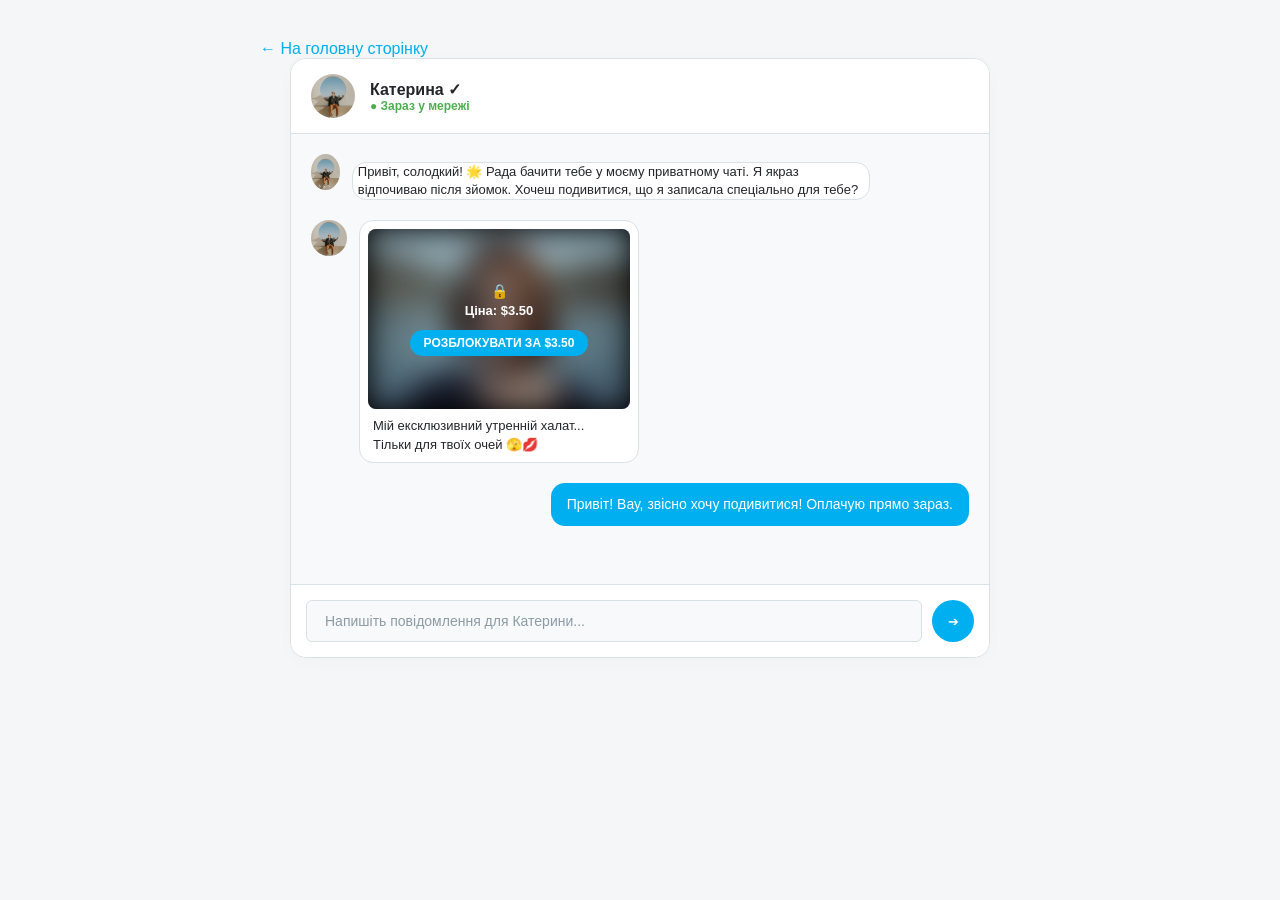
==== commit c8974438: "Add files via upload" ====
--- a/chat.html
+++ b/chat.html
@@ -8,15 +8,11 @@
 </head>
 <body>
 
-  
+    <div class="chat-main-wrapper" style="max-width: 800px; margin: 40px auto; padding: 0 20px;">
+        <!-- Нова помітна кнопка повернення -->
+        <a href="index.html" class="nav-link">← На головну сторінку</a>
 
-    <div class="chat-main-wrapper">
-        <a href="index.html" class="nav-link" style="margin-bottom: 40px; display: inline-block; color: #00aff0; text-decoration: none; font-weight: 500;">← На головну сторінку</a>
-
-        <!-- ВІКНО ЧАТУ -->
         <div class="chat-window">
-            
-            <!-- Шапка чату -->
             <div class="chat-header-top">
                 <img src="images/1.jpg" alt="Катерина" class="chat-avatar">
                 <div class="chat-user-status">
@@ -25,16 +21,12 @@
                 </div>
             </div>
 
-            <!-- Область повідомлень -->
             <div class="chat-messages-area">
-                
-                <!-- Повідомлення від моделі (Текст) -->
                 <div class="msg-row model-msg">
                     <img src="images/1.jpg" alt="Катя" class="msg-avatar">
-                    <div class="msg-bubble text-content">Привіт, солодкий! 🌟 Рада бачити тебе у своєму приватному чаті. Я якраз відпочиваю після зйомок. Хочеш подивитися, що я записала спеціально для тебе?</div>
+                    <div class="msg-bubble text-content">Привіт, солодкий! 🌟 Рада бачити тебе у моєму приватному чаті. Я якраз відпочиваю після зйомок. Хочеш подивитися, що я записала спеціально для тебе?</div>
                 </div>
 
-                <!-- ПЛАТНЕ ПОВІДОМЛЕННЯ (PPV LOCK) -->
                 <div class="msg-row model-msg">
                     <img src="images/1.jpg" alt="Катя" class="msg-avatar">
                     <div class="msg-bubble ppv-bubble">
@@ -50,38 +42,18 @@
                     </div>
                 </div>
 
-                <!-- Повідомлення від користувача (Клієнта) -->
                 <div class="msg-row user-msg">
                     <div class="msg-bubble">Привіт! Вау, звісно хочу подивитися! Оплачую прямо зараз.</div>
                 </div>
-
             </div>
 
-            <!-- Панель введення тексту -->
             <div class="chat-input-bar">
                 <input type="text" placeholder="Напишіть повідомлення для Катерини...">
                 <button class="send-msg-btn" onclick="alert('Для відправки повідомлень необхідно поповнити баланс користувача!')">➔</button>
             </div>
-
         </div>
     </div>
 
-    <!-- Завантажуємо базові світлі кольори для чату -->
-    <style>
-        body { background-color: #f4f6f8; }
-        .chat-window { background-color: #ffffff; border: 1px solid #d8e1e6; }
-        .chat-header-top { border-bottom: 1px solid #d8e1e6; background-color: #ffffff; }
-        .chat-title { color: #242529; }
-        .chat-messages-area { background-color: #f8f9fa; }
-        .msg-bubble:not(.user-msg .msg-bubble) { background-color: #ffffff; color: #242529; }
-        .ppv-caption { color: #555555; }
-        .chat-input-bar { background-color: #ffffff; border-top: 1px solid #d8e1e6; }
-        .chat-input-bar input { background-color: #ffffff; color: #242529; }
-        .send-msg-btn { background-color: #ffffff; color: #00aff0; border: 1px solid #00aff0; }
-    </style>
-
-
-       
-    </script>
-
     <script src="script.js"></script>
+</body>
+</html>
